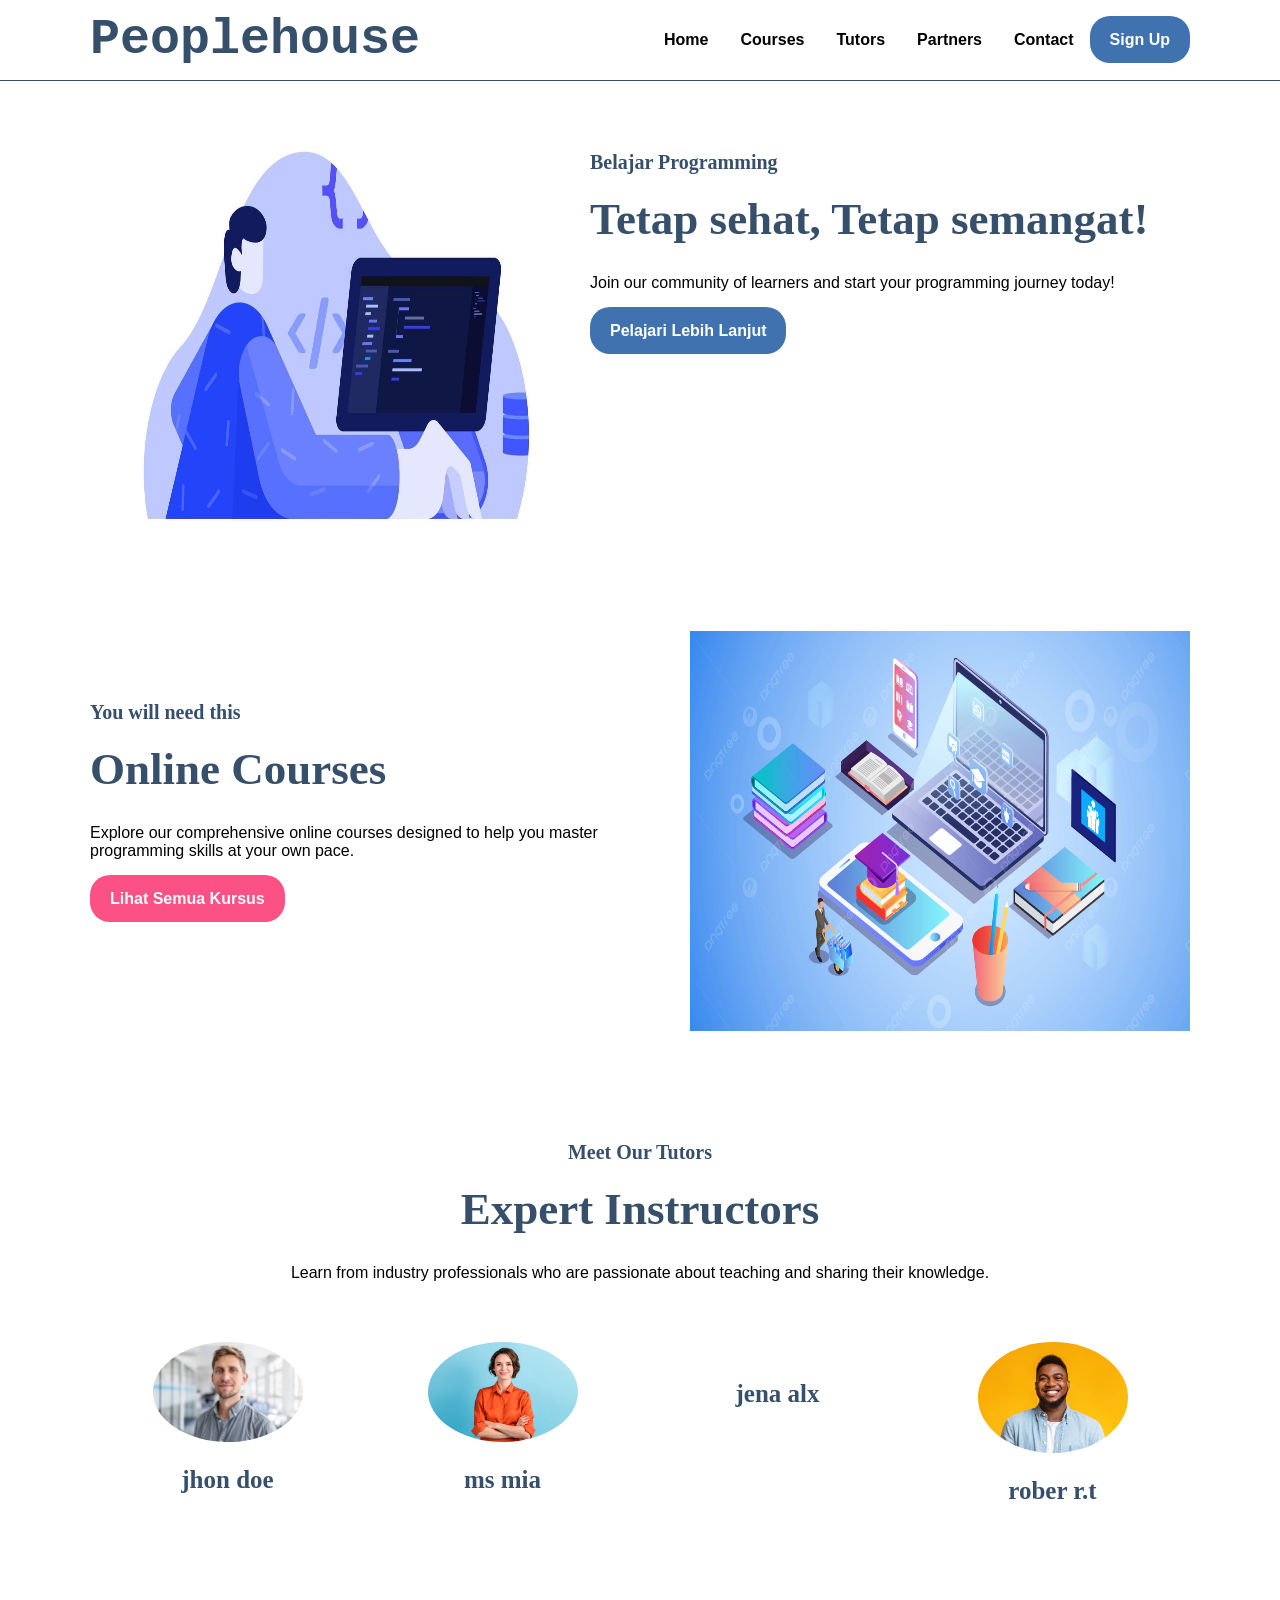
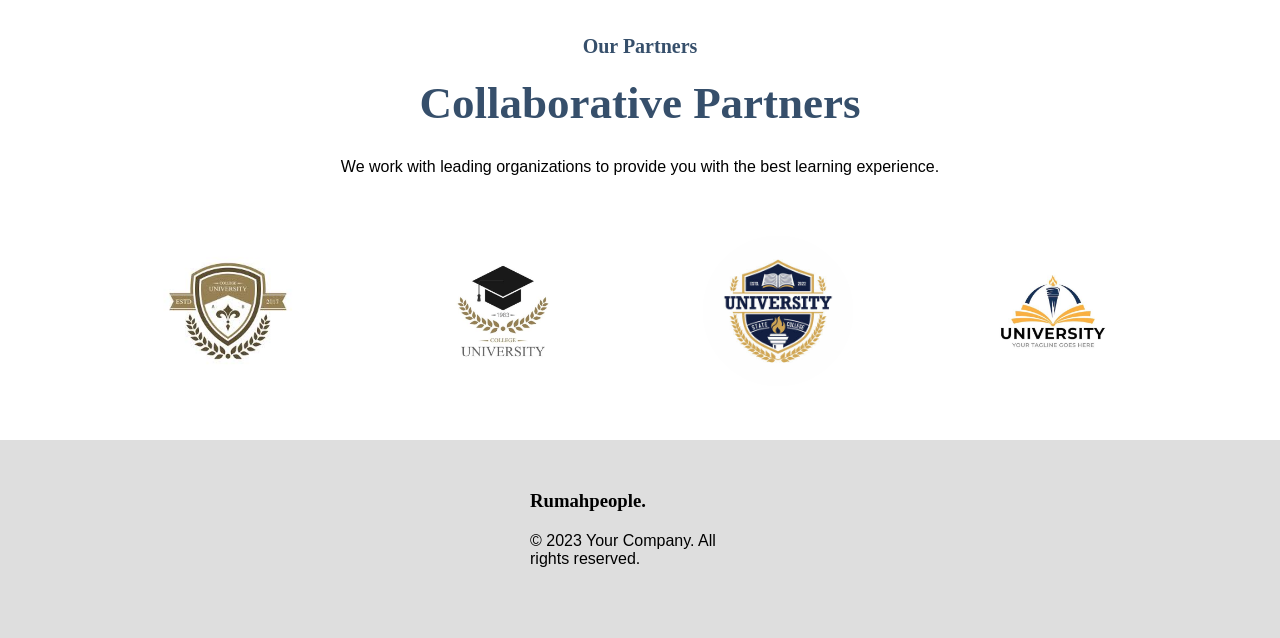
==== index.html @ 771da251 "repository 3" ====
<!DOCTYPE html>
<html lang="en">

<head>
    <meta charset="UTF-8">
    <meta name="viewport" content="width=device-width, initial-scale=1.0">
    <title>tes</title>
    <link rel="stylesheet" href="style.css">
</head>

<body>
    <nav>
        <div class="wrapper">
            <div class="logo"><a href=''>Peoplehouse</a></div>
            <div class="menu">
                <ul>
                    <li><a href="#home">Home</a></li>
                    <li><a href="#courses">Courses</a></li>
                    <li><a href="#tutors">Tutors</a></li>
                    <li><a href="#partners">Partners</a></li>
                    <li><a href="#contact">Contact</a></li>
                    <li><a href="" class="tbl-biru">Sign Up</a></li>

                </ul>
            </div>
        </div>
    </nav>
    <div class="wrapper">
        <section id="home">
            <img src="image/poto.1" width="500px" height="500px">
            <div class="kolom">
                <p class="deskripsi">Belajar Programming</p>
                <h2>Tetap sehat, Tetap semangat!</h2>
                <p>Join our community of learners and start your programming journey today!</p>
                <p><a href="" class="tbl-biru">Pelajari Lebih Lanjut</a></p>
            </div>
        </section>

        <section id="courses">
            <div class="kolom">
                <p class="deskripsi">You will need this</p>
                <h2>Online Courses</h2>
                <p>Explore our comprehensive online courses designed to help you master programming skills at your own
                    pace.</p>
                <p><a href="" class="tbl-pink">Lihat Semua Kursus</a></p>
            </div>
            <img src="image/poto.2" width="500px" height="400px">
        </section>

        <section id="tutors">
            <div class="tengah">
                <div class="kolom">
                    <p class="deskripsi">Meet Our Tutors</p>
                    <h2>Expert Instructors</h2>
                    <p>Learn from industry professionals who are passionate about teaching and sharing their knowledge.
                    </p>
                </div>
                <div class="tutors-list">
                    <div class="kartu-tutor">
                        <img src="image/poto.3" alt="">
                        <p>jhon doe</p>
                    </div>
                    <div class="kartu-tutor">
                        <img src="image/poto.6" alt="">
                        <p>ms mia</p>
                    </div>
                    <div class="kartu-tutor">
                        <img src="image/poto.5" alt="">
                        <p>jena alx</p>
                    </div>
                    <div class="kartu-tutor">
                        <img src="image/poto.4" alt="">
                        <p>rober r.t</p>
                    </div>
                </div>
            </div>
        </section>

        <section id="partners">
            <div class="tengah">
                <div class="kolom">
                    <p class="deskripsi">Our Partners</p>
                    <h2>Collaborative Partners</h2>
                    <p>We work with leading organizations to provide you with the best learning experience.</p>
                </div>
                <div class="partner-list">
                    <div class="kartu-partner">
                        <img src="image/poto.a">
                    </div>
                    <div class="kartu-partner">
                        <img src="image/poto.b">
                    </div>
                    <div class="kartu-partner">
                        <img src="image/poto.c">
                    </div>
                    <div class="kartu-partner">
                        <img src="image/poto.d">
                    </div>
                </div>
            </div>
        </section>
    </div>
    <div id="contact">
        <div class="wrapper">
            <div class="footer">
                <div class="footer-section">
                    <h3>Rumahpeople.</h3>
                    <p>&copy; 2023 Your Company. All rights reserved.</p>
                </div>
            </div>
        </div>
    </div>
</body>

</html>
---- style.css ----
* {
    text-decoration: none;
    margin: 0px;
    padding: 0px;
}

body {
    margin: 0px;
    padding: 0px;
    font-family: 'open sans', sans-serif;
}

.wrapper {
    width: 1100px;
    margin: auto;
    position: relative;
}

.logo a {
    font-size: 50px;
    font-weight: 800;
    float: left;
    font-family: courier;
    color: #364f6b;
}

.menu {
    float: right;
}

nav {
    width: 100%;
    margin: auto;
    display: flex;
    line-height: 80px;
    position: sticky;
    position: -webkit-sticky;
    top: 0;
    background: #ffffff;
    z-index: 1;
    border-bottom: 1px solid #364f6b;
}

nav  ul {
    list-style: none;
    margin: 0;
    padding: 0;
    overflow: hidden;
}

nav ul li {
    float: left;
}

nav ul li a {
    color: black;
    font-weight: bold;
    text-align: center;
    padding: 0px 16px 0px 16px;
    text-decoration: none;
}

nav ul li a:hover {
    text-decoration: underline;
}

section {
    margin: auto;
    display: flex;
    margin-bottom: 50px;
}

.kolom {
    margin-top: 50px;
    margin-bottom: 50px;
}

.kolom .deskripsi {
    font-size: 20px;
    font-weight: bold;
    font-family: 'comic sans ms';
    color: #364f6b;
}

.kolom h2 {
    font-size: 45px;
    font-weight: 800;
    font-family: 'comic sans ms';
    color: #364f6b;
    margin-bottom: 20px;
    width: 100%;
    line-height: 50px;
}

a.tbl-biru {
    background: #3f72af;
    border-radius: 20px;
    margin-top: 20px;
    padding: 15px 20px 15px 20px;
    color: #ffffff;
    cursor: pointer;
    font-weight: bold;
}

a.tbl-biru:hover {
    background: #fc5185;
    text-decoration: none;
}

a.tbl-pink {
    background: #fc5185;
    border-radius: 20px;
    margin-top: 20px;
    padding: 15px 20px 15px 20px;
    color: #ffffff;
    cursor: pointer;
    font-weight: bold;
}

a.tbl-pink:hover {
    background: #3f72af;
    text-decoration: none; 
}

p {
    margin: 10px 0px 10px 0px;
    padding: 10px 0px 10px 0px;
}

.tengah {
    text-align:center;
    width: 100%;
}

.tutors-list {
    width: 100%;
    position: relative;
    display: flex;
    flex-wrap: wrap;
}

.kartu-tutor {
    width: 25%;
    margin: 0 auto;
}

.kartu-tutor img {
    width: 150px;
    border-radius: 50%;
}

.kartu-tutor p {
    font-family: 'comic sans ms';
    font-weight: 800;
    font-size: 25px;
    text-align: center;
    color: #364f6b;
}

.partner-list {
    width: 100%;
    position: relative;
    display: flex;
    flex-wrap: wrap;
}

.kartu-partner {
    width: 25%;
    margin: 0 auto;
}

.kartu-partner img {
    width: 150px;
    border-radius: 50%;
}

#contact {
    background: #dedede;
    padding: 50px 0px 50px 0px;
}

.footer {
    width: 100%;
    position: relative;
    margin: auto;
    display: flex;
    flex-wrap: wrap;
}

.footer-section {
    width: 20%;
    margin: 0 auto;
}

h3 {
    font-family: 'comic sans ms';
}
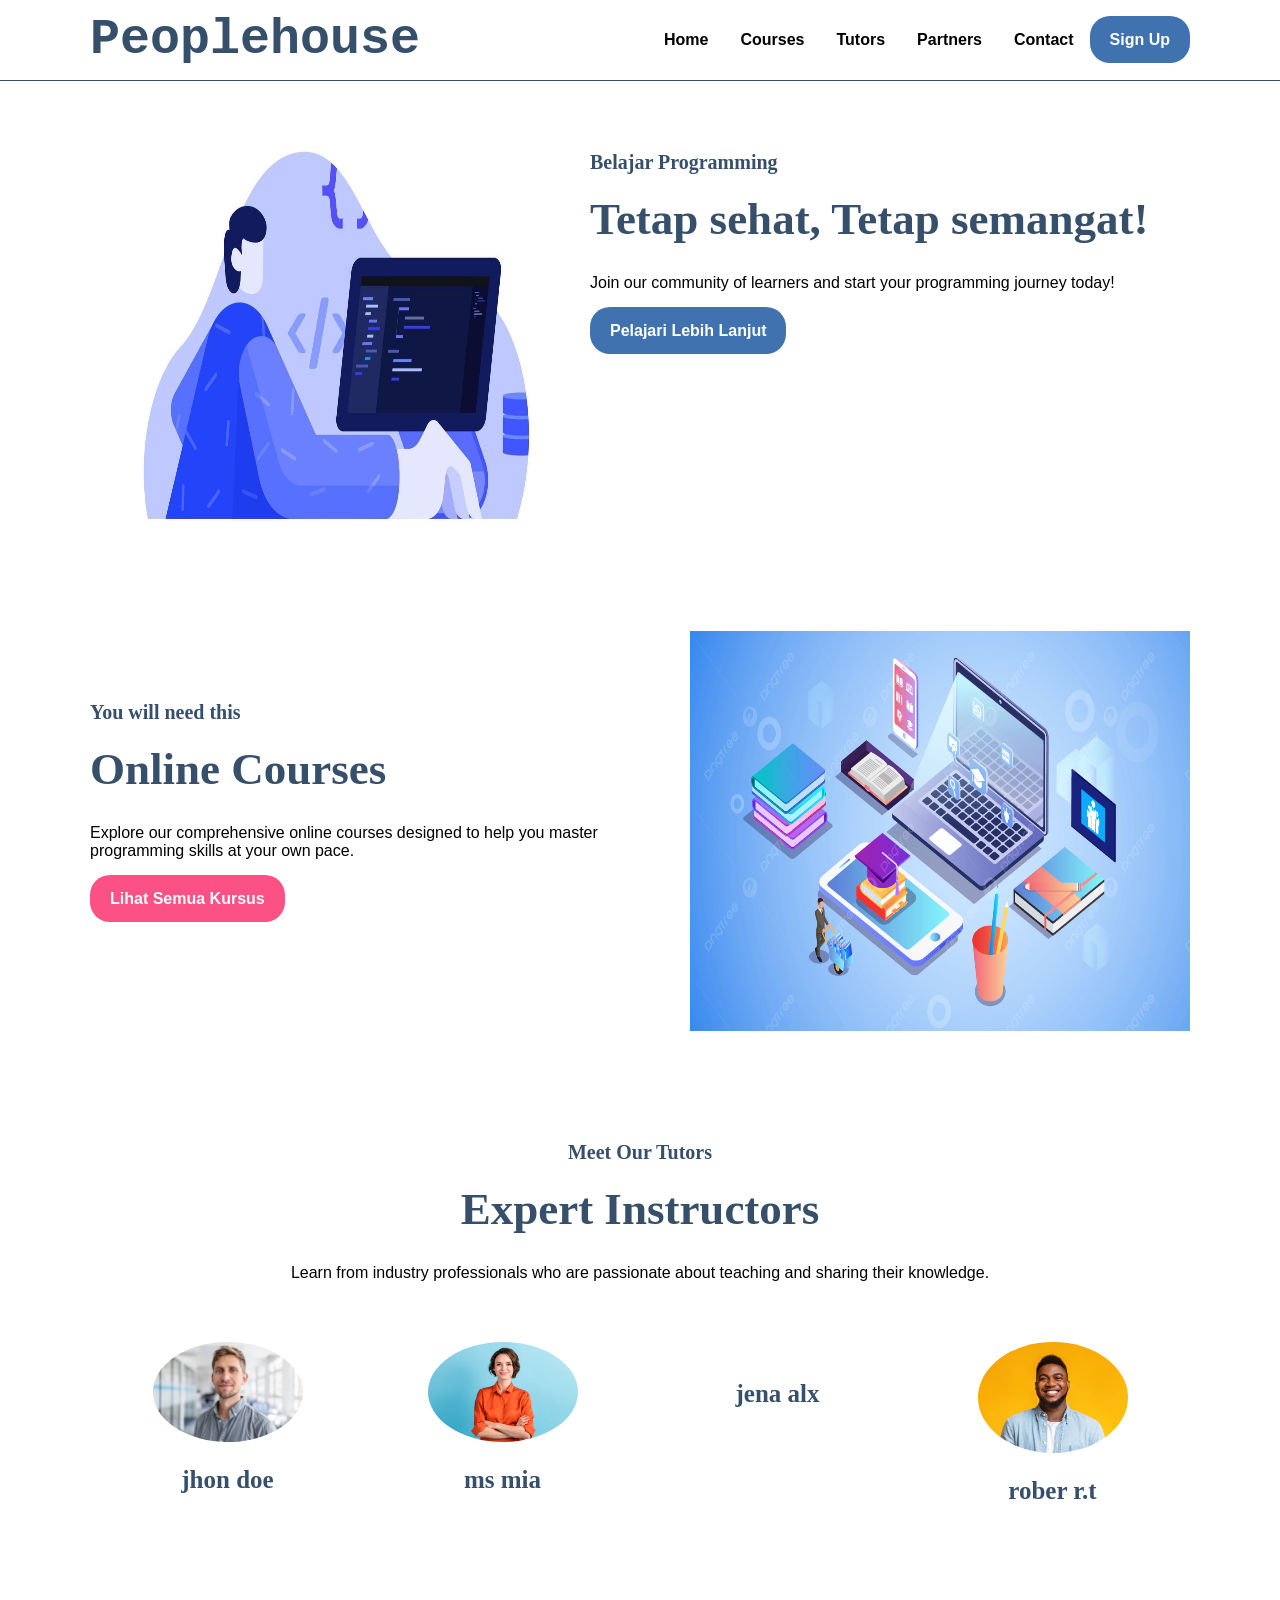
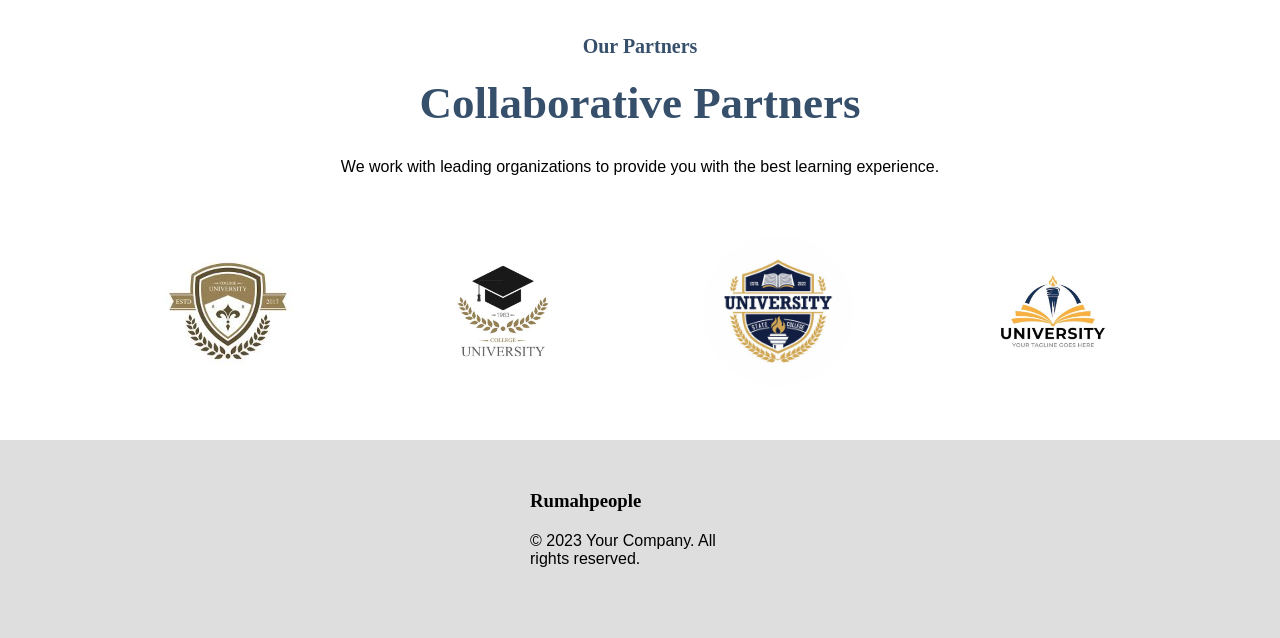
==== commit 7555f6da: "repository 3" ====
--- a/index.html
+++ b/index.html
@@ -1,13 +1,11 @@
 <!DOCTYPE html>
 <html lang="en">
-
-<head>
+    <head
     <meta charset="UTF-8">
     <meta name="viewport" content="width=device-width, initial-scale=1.0">
-    <title>tes</title>
+    <title>peoplehouse.com</title>
     <link rel="stylesheet" href="style.css">
 </head>
-
 <body>
     <nav>
         <div class="wrapper">
@@ -27,21 +25,20 @@
     </nav>
     <div class="wrapper">
         <section id="home">
-            <img src="image/poto.1" width="500px" height="500px">
-            <div class="kolom">
-                <p class="deskripsi">Belajar Programming</p>
-                <h2>Tetap sehat, Tetap semangat!</h2>
-                <p>Join our community of learners and start your programming journey today!</p>
-                <p><a href="" class="tbl-biru">Pelajari Lebih Lanjut</a></p>
-            </div>
+           <img src="image/poto.1" width="500px" height="500px" >
+           <div class="kolom">
+            <p class="deskripsi">Belajar Programming</p>
+            <h2>Tetap sehat, Tetap semangat!</h2>
+            <p>Join our community of learners and start your programming journey today!</p>
+            <p><a href="" class="tbl-biru">Pelajari Lebih Lanjut</a></p>
+           </div>
         </section>
 
         <section id="courses">
             <div class="kolom">
                 <p class="deskripsi">You will need this</p>
                 <h2>Online Courses</h2>
-                <p>Explore our comprehensive online courses designed to help you master programming skills at your own
-                    pace.</p>
+                <p>Explore our comprehensive online courses designed to help you master programming skills at your own pace.</p>
                 <p><a href="" class="tbl-pink">Lihat Semua Kursus</a></p>
             </div>
             <img src="image/poto.2" width="500px" height="400px">
@@ -50,27 +47,26 @@
         <section id="tutors">
             <div class="tengah">
                 <div class="kolom">
-                    <p class="deskripsi">Meet Our Tutors</p>
-                    <h2>Expert Instructors</h2>
-                    <p>Learn from industry professionals who are passionate about teaching and sharing their knowledge.
-                    </p>
+                <p class="deskripsi">Meet Our Tutors</p>
+                <h2>Expert Instructors</h2>
+                <p>Learn from industry professionals who are passionate about teaching and sharing their knowledge.</p>
                 </div>
                 <div class="tutors-list">
                     <div class="kartu-tutor">
-                        <img src="image/poto.3" alt="">
-                        <p>jhon doe</p>
+                      <img src="image/poto.3" alt="">
+                      <p>jhon doe</p>
                     </div>
                     <div class="kartu-tutor">
-                        <img src="image/poto.6" alt="">
-                        <p>ms mia</p>
+                      <img src="image/poto.6" alt="">
+                      <p>ms mia</p>
                     </div>
                     <div class="kartu-tutor">
-                        <img src="image/poto.5" alt="">
-                        <p>jena alx</p>
+                      <img src="image/poto.5" alt="">
+                      <p>jena alx</p>
                     </div>
                     <div class="kartu-tutor">
-                        <img src="image/poto.4" alt="">
-                        <p>rober r.t</p>
+                      <img src="image/poto.4" alt="">
+                      <p>rober r.t</p>
                     </div>
                 </div>
             </div>
@@ -85,16 +81,16 @@
                 </div>
                 <div class="partner-list">
                     <div class="kartu-partner">
-                        <img src="image/poto.a">
+                        <img src="image/poto.a" >
                     </div>
                     <div class="kartu-partner">
-                        <img src="image/poto.b">
+                        <img src="image/poto.b" >
                     </div>
                     <div class="kartu-partner">
-                        <img src="image/poto.c">
+                        <img src="image/poto.c" >
                     </div>
                     <div class="kartu-partner">
-                        <img src="image/poto.d">
+                        <img src="image/poto.d" >
                     </div>
                 </div>
             </div>
@@ -104,12 +100,11 @@
         <div class="wrapper">
             <div class="footer">
                 <div class="footer-section">
-                    <h3>Rumahpeople.</h3>
+                    <h3>Rumahpeople</h3>
                     <p>&copy; 2023 Your Company. All rights reserved.</p>
                 </div>
             </div>
         </div>
     </div>
 </body>
-
 </html>
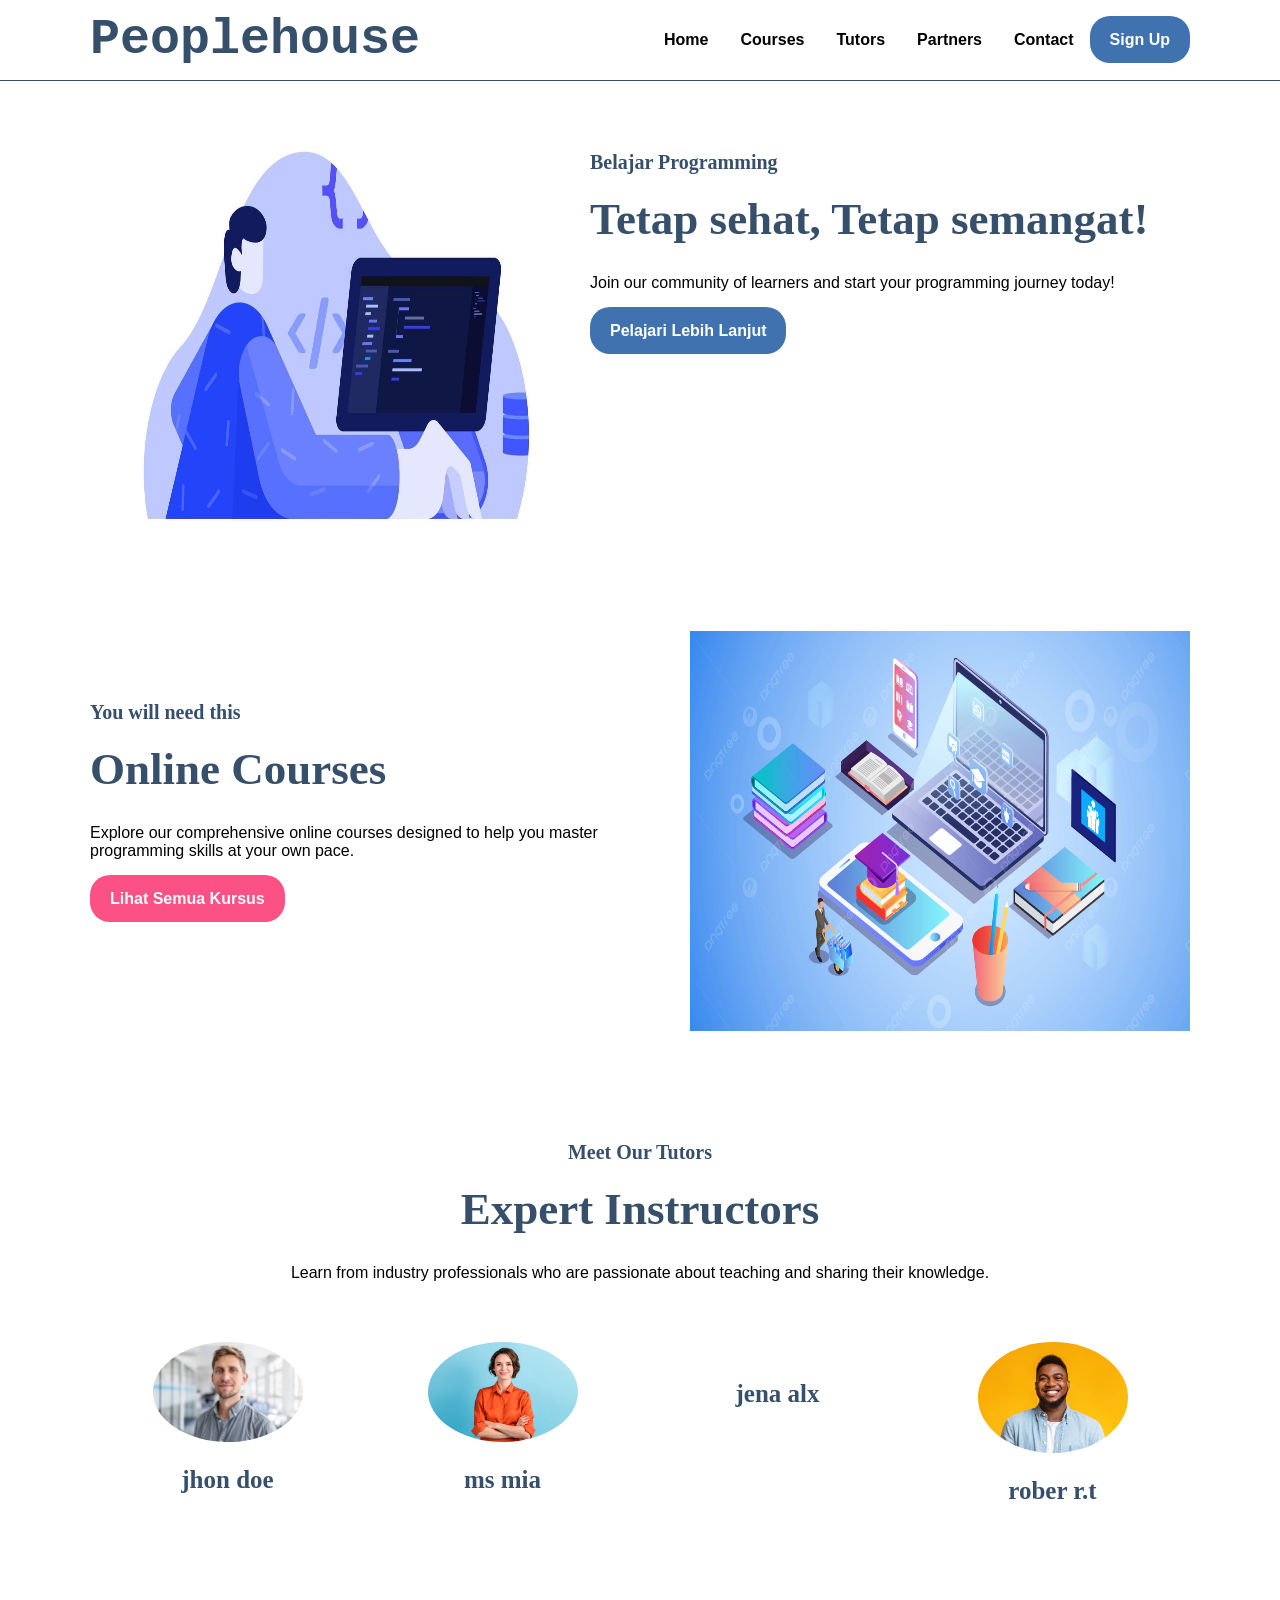
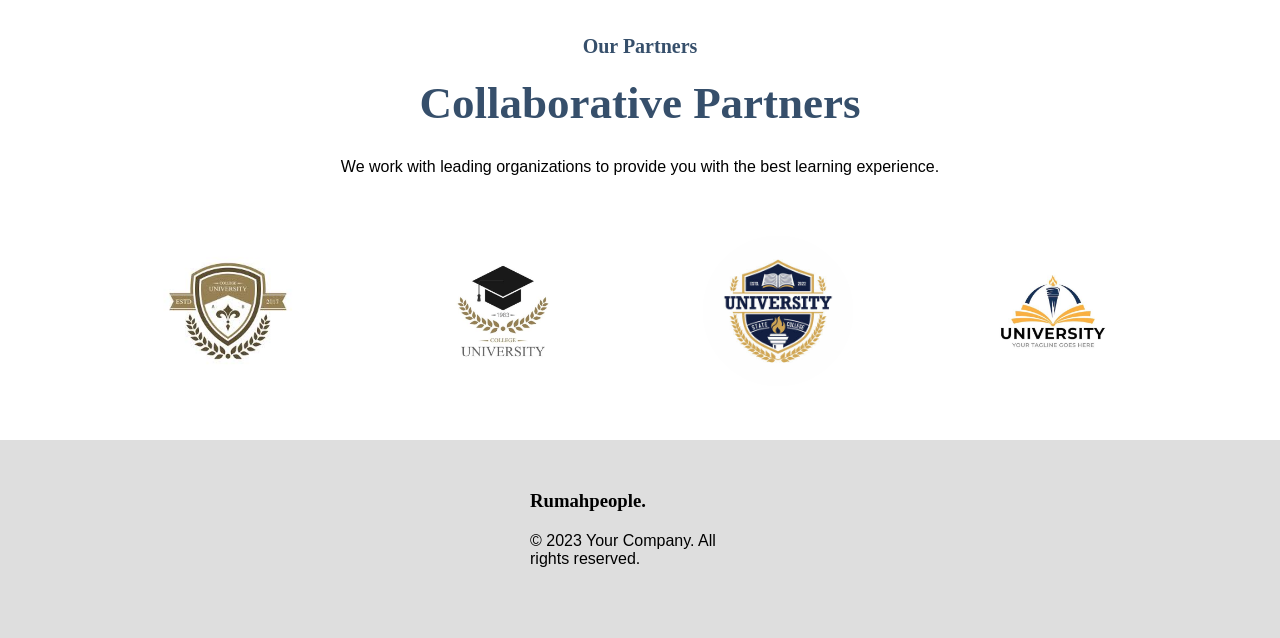
==== commit 2696c46f: "Fix footer heading punctuation and add responsive styles for various elements" ====
--- a/index.html
+++ b/index.html
@@ -100,7 +100,7 @@
         <div class="wrapper">
             <div class="footer">
                 <div class="footer-section">
-                    <h3>Rumahpeople</h3>
+                    <h3>Rumahpeople.</h3>
                     <p>&copy; 2023 Your Company. All rights reserved.</p>
                 </div>
             </div>
--- a/style.css
+++ b/style.css
@@ -194,4 +194,42 @@
 
 h3 {
     font-family: 'comic sans ms';
+}
+
+@media screen and (max-width: 991.98px) {
+    wrapper {
+        width: 90%;
+    }
+    .logo a {
+        width: 100%;
+        display: block;
+        text-align: center;
+    }
+    nav .menu {
+        width: 100%;
+        margin: 0;
+    }
+    nav.menu ul {
+        width: 100%;
+        margin: auto;
+        line-height: 60px;
+    }
+    nav .menu ul li {
+        display: inline-block;
+        float: none;
+    }
+    section {
+        display: block;
+        width: 100%;
+        height: auto;
+    }
+    section img {
+        display: block;
+    }
+    .kartu-tutor {
+        width: 50%;
+    }
+    .kartu-partner {
+        width: 50%;
+    }
 }
